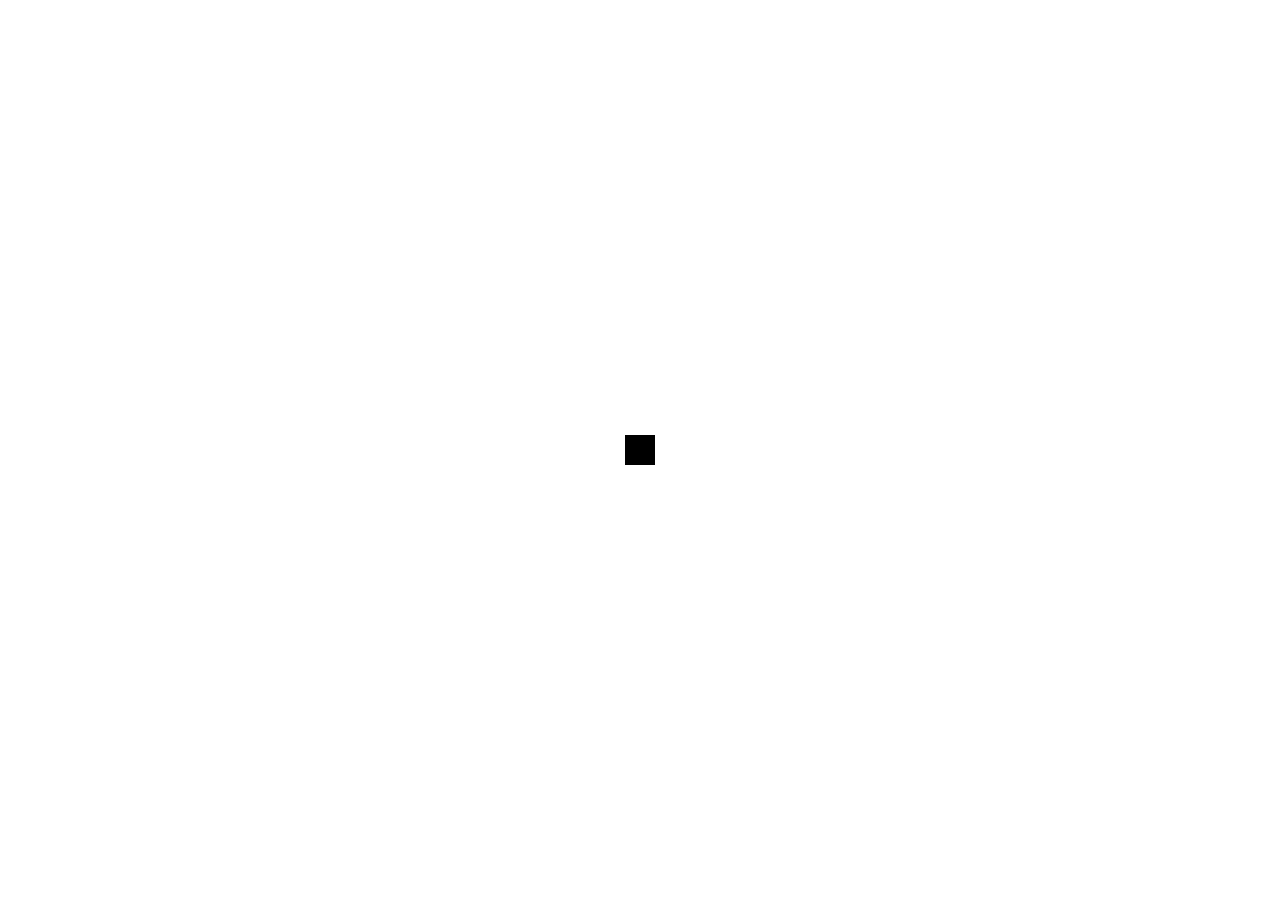
==== index.html @ 405e74af "init" ====
<!DOCTYPE html>
<html lang="en">
<head>
    <meta charset="UTF-8">
    <title>Title</title>
    <link rel="stylesheet" href="i.css">
</head>
<body>

<div class="container">
    <div class="kek">

    </div>
</div>
</body>
</html>
---- i.css ----
body {
  width: 100%;
  height: 100%;
  margin: 0;
  padding: 0;
}
.container {
  width: 100vw;
  height: 100vh;
  display: flex;
  justify-content: center;
  align-items: center;
}

.kek {
  width: 30px;
  height: 30px;
  background-color: #000;
  animation: kek 2s infinite ease-in-out;
}

@keyframes kek {
  from {

  }

  to {
    transform: rotateZ(180deg);
  }
}
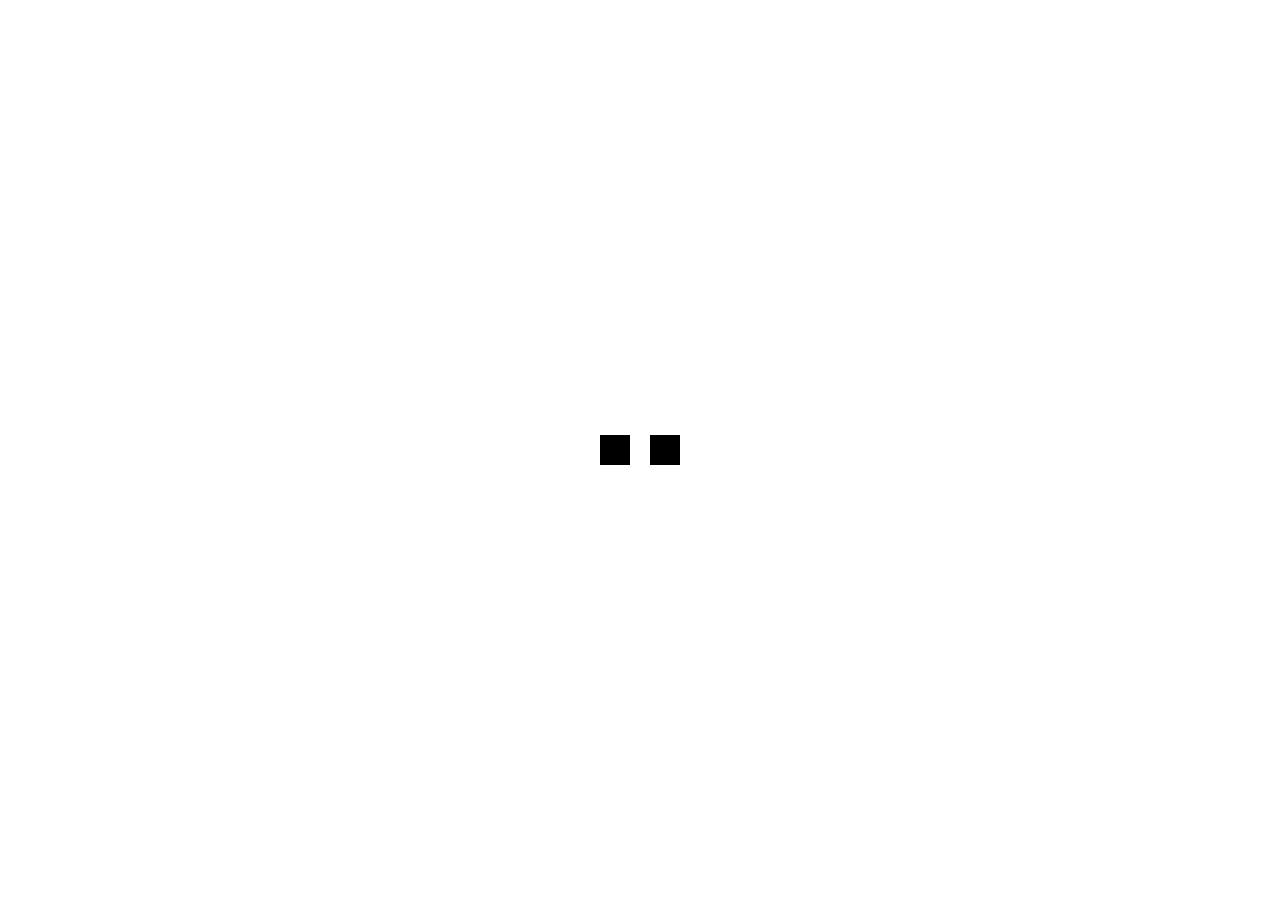
==== commit 05fe1fbf: "add yac" ====
--- a/index.html
+++ b/index.html
@@ -11,6 +11,9 @@
     <div class="kek">
 
     </div>
+    <div class="kek long">
+
+    </div>
 </div>
 </body>
 </html>
--- a/i.css
+++ b/i.css
@@ -13,18 +13,19 @@
 }
 
 .kek {
+  margin: 10px;
   width: 30px;
   height: 30px;
   background-color: #000;
-  animation: kek 2s infinite ease-in-out;
+  animation: kek 1s infinite ease-in-out;
 }
 
 @keyframes kek {
-  from {
-
-  }
-
   to {
     transform: rotateZ(180deg);
   }
+}
+.long {
+  animation: kek 1s infinite ease-in-out;
+  animation-direction: reverse;
 }
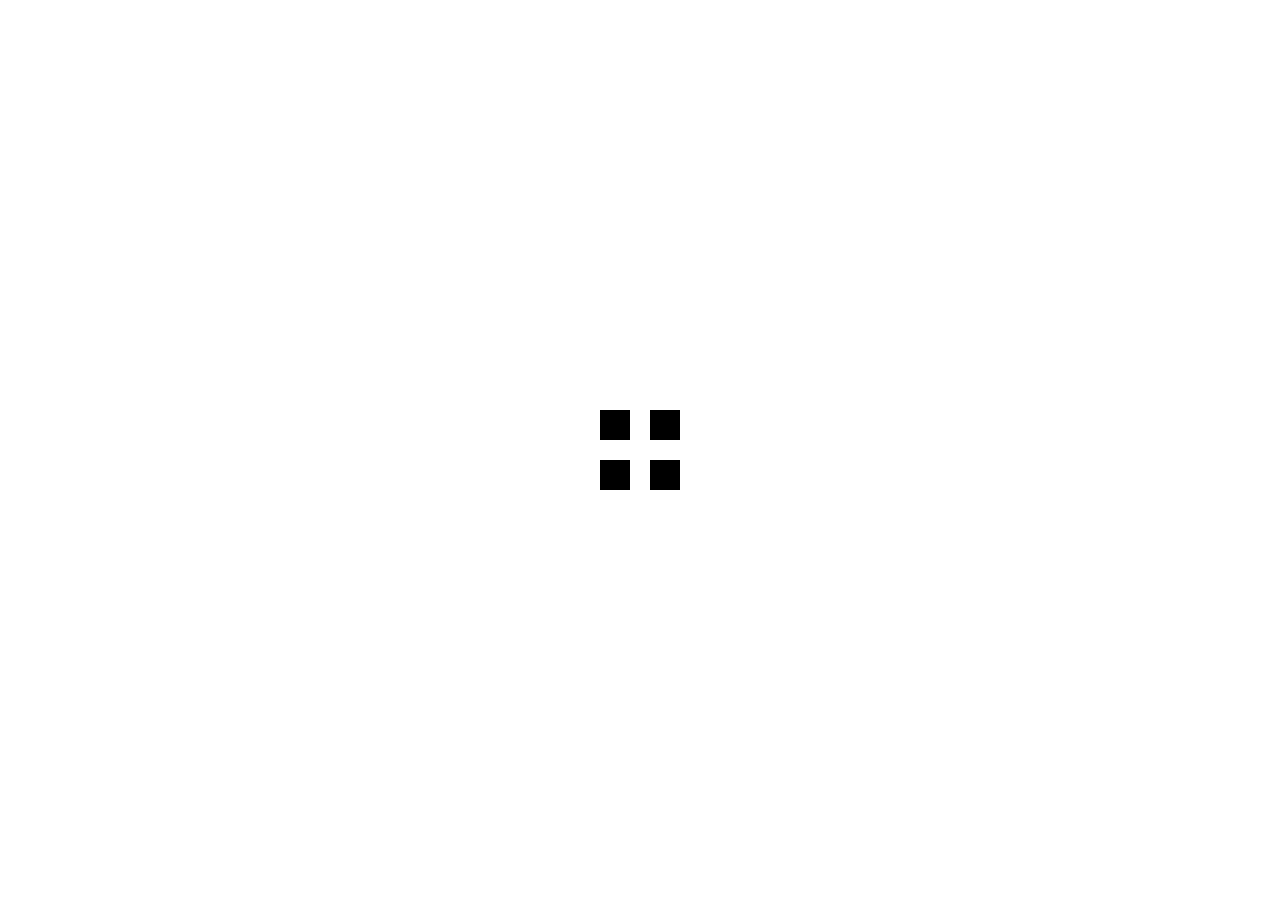
==== commit 3b91d613: "zlaya ebanina" ====
--- a/index.html
+++ b/index.html
@@ -8,11 +8,23 @@
 <body>
 
 <div class="container">
-    <div class="kek">
+    <div class="mini-container">
+        <div class="row">
+            <div class="kek">
 
-    </div>
-    <div class="kek long">
+            </div>
+            <div class="kek">
 
+            </div>
+        </div>
+        <div class="row">
+            <div class="kek">
+
+            </div>
+            <div class="kek">
+
+            </div>
+        </div>
     </div>
 </div>
 </body>
--- a/i.css
+++ b/i.css
@@ -8,8 +8,18 @@
   width: 100vw;
   height: 100vh;
   display: flex;
+  flex-direction: column;
   justify-content: center;
   align-items: center;
+}
+
+.mini-container {
+  width: 100px;
+  animation: pek 2s infinite linear;
+}
+
+.row {
+  display: flex;
 }
 
 .kek {
@@ -17,7 +27,7 @@
   width: 30px;
   height: 30px;
   background-color: #000;
-  animation: kek 1s infinite ease-in-out;
+  animation: kek 1s infinite linear;
 }
 
 @keyframes kek {
@@ -25,7 +35,9 @@
     transform: rotateZ(180deg);
   }
 }
-.long {
-  animation: kek 1s infinite ease-in-out;
-  animation-direction: reverse;
+
+@keyframes pek {
+  to {
+    transform: rotateZ(180deg);
+  }
 }
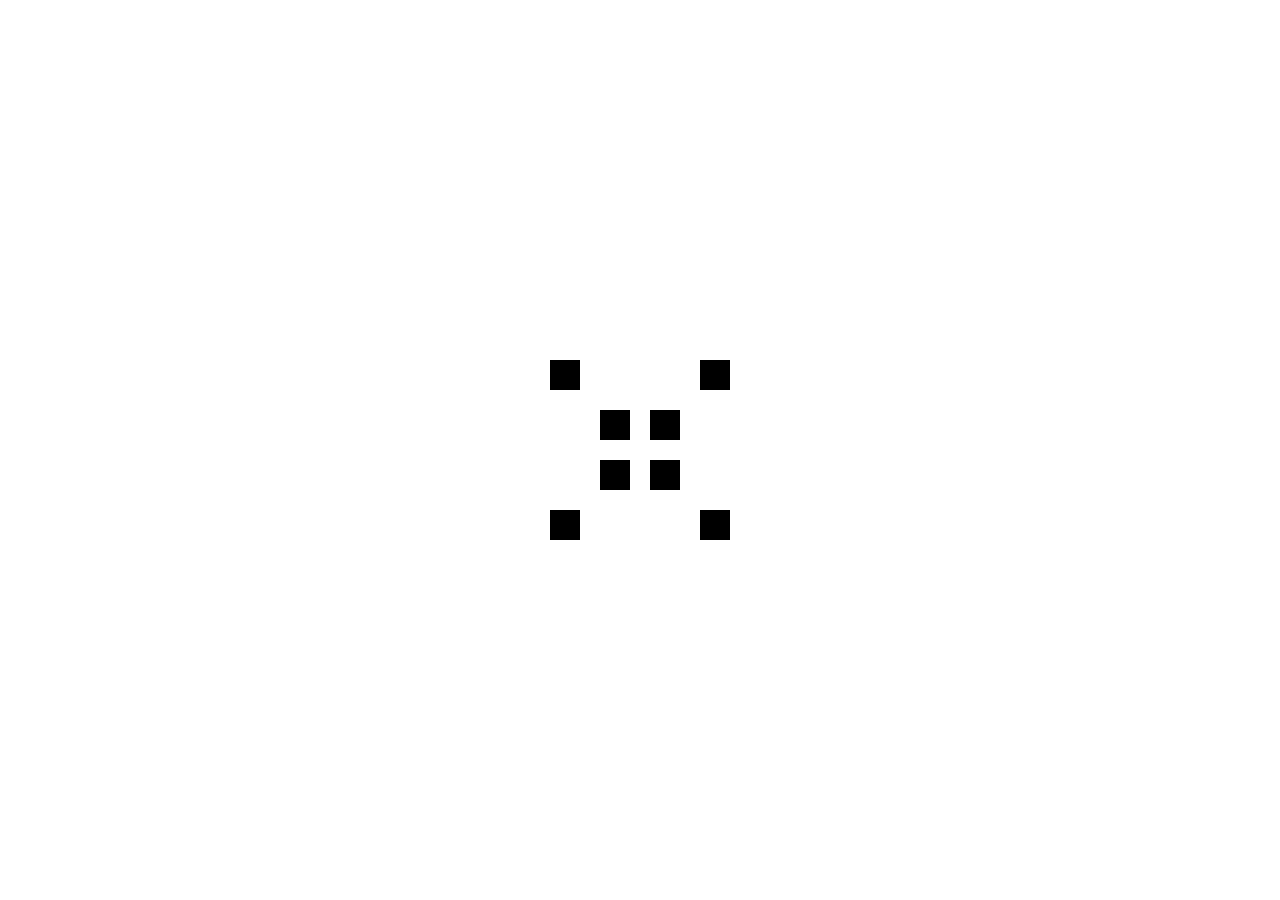
==== commit 52f122ee: "z h 3" ====
--- a/index.html
+++ b/index.html
@@ -26,6 +26,24 @@
             </div>
         </div>
     </div>
+    <div class="mini-container2">
+        <div class="row">
+            <div class="kek">
+
+            </div>
+            <div class="kek">
+
+            </div>
+        </div>
+        <div class="row">
+            <div class="kek">
+
+            </div>
+            <div class="kek">
+
+            </div>
+        </div>
+    </div>
 </div>
 </body>
 </html>
--- a/i.css
+++ b/i.css
@@ -5,6 +5,7 @@
   padding: 0;
 }
 .container {
+  position: relative;
   width: 100vw;
   height: 100vh;
   display: flex;
@@ -14,8 +15,22 @@
 }
 
 .mini-container {
+  position: absolute;
   width: 100px;
   animation: pek 2s infinite linear;
+  animation-direction: reverse;
+}
+
+.mini-container2 {
+  position: absolute;
+  width: 300px;
+  height: 300px;
+  animation: pek 4s infinite linear;
+}
+
+.mini-container2 .kek{
+  margin: 60px;
+  animation-direction: reverse;
 }
 
 .row {
